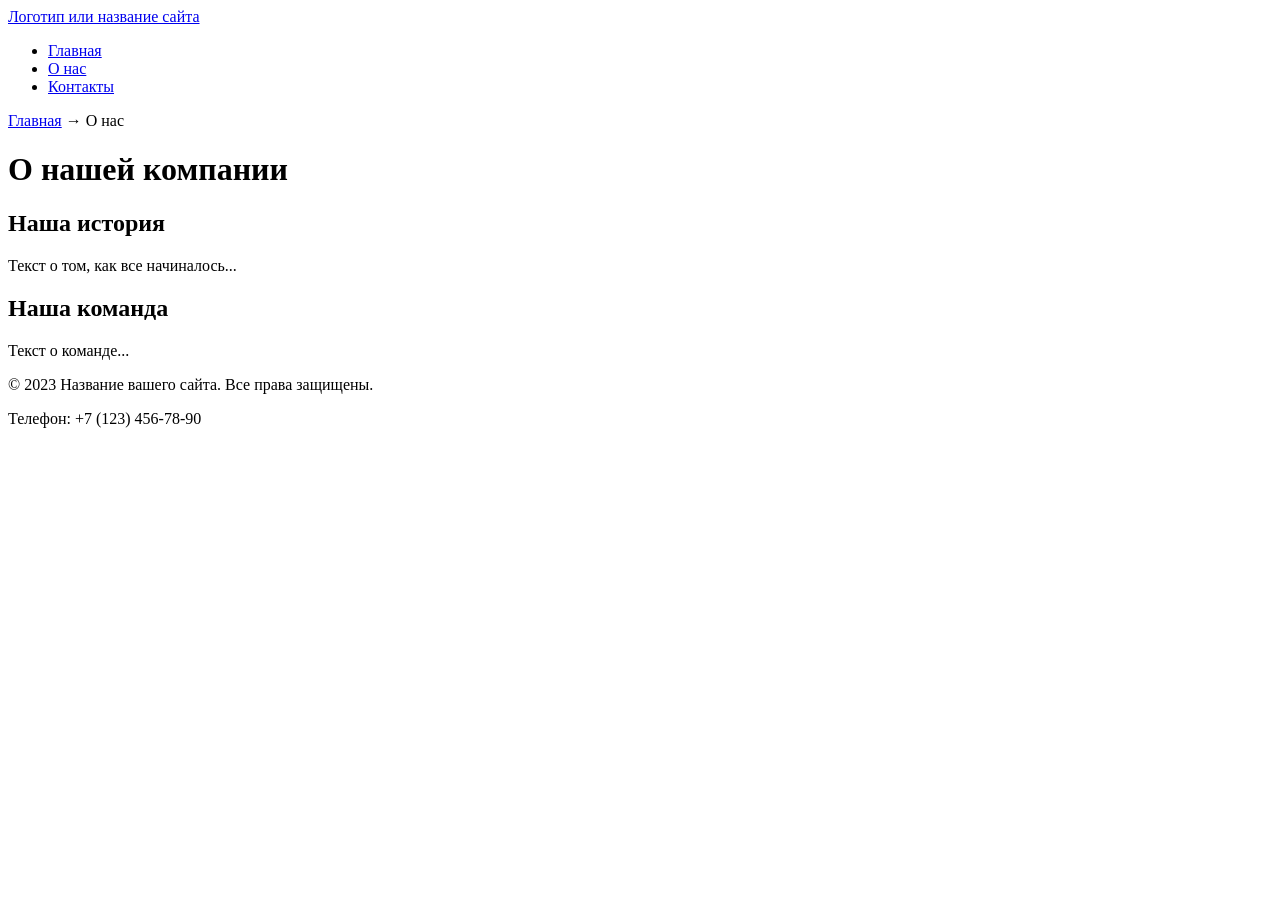
==== about.html @ 75e02fbc "feat: add multi-page structure with semantics, nav and anchors" ====
<!DOCTYPE html>
<html lang="ru">
<head>
 <meta charset="UTF-8">
 <meta name="viewport" content="width=device-width, initial-scale=1.0">
 <title>Главная - Название вашего сайта</title>
 <meta name="description" content="Краткое описание главной страницы вашего сайта">
 <link rel="icon" href="assets/favicon.ico" type="image/x-icon">
 <title>О нас - Название вашего сайта</title>
 <meta name="description" content="Узнайте больше о нашей компании и истории">
</head>
<body>
 <header>
    <a href="/">Логотип или название сайта</a>
    <!-- Главное меню навигации -->
    <nav>
    <ul>
    <li><a href="/Users/ilgizkazakbaev/Desktop/ВУЗ/fr_bk/index.html">Главная</a></li>
    <li><a href="about.html">О нас</a></li>
    <li><a href="contacts.html">Контакты</a></li>
    </ul>
    </nav>
 </header>
 <main>
 <!-- Простые "хлебные крошки" -->
 <nav aria-label="Хлебные крошки">
 <a href="/Users/ilgizkazakbaev/Desktop/ВУЗ/fr_bk/index.html">Главная</a> →
 <span>О нас</span>
 </nav>
 <h1>О нашей компании</h1>
 <section>
 <h2>Наша история</h2>
 <p>Текст о том, как все начиналось...</p>
 </section>
 <section>
 <h2>Наша команда</h2>
 <p>Текст о команде...</p>
 </section>
 </main>
 <footer>
    <p>&copy; 2023 Название вашего сайта. Все права защищены.</p>
    <p>Телефон: +7 (123) 456-78-90</p>
 </footer>
</body>
</html>
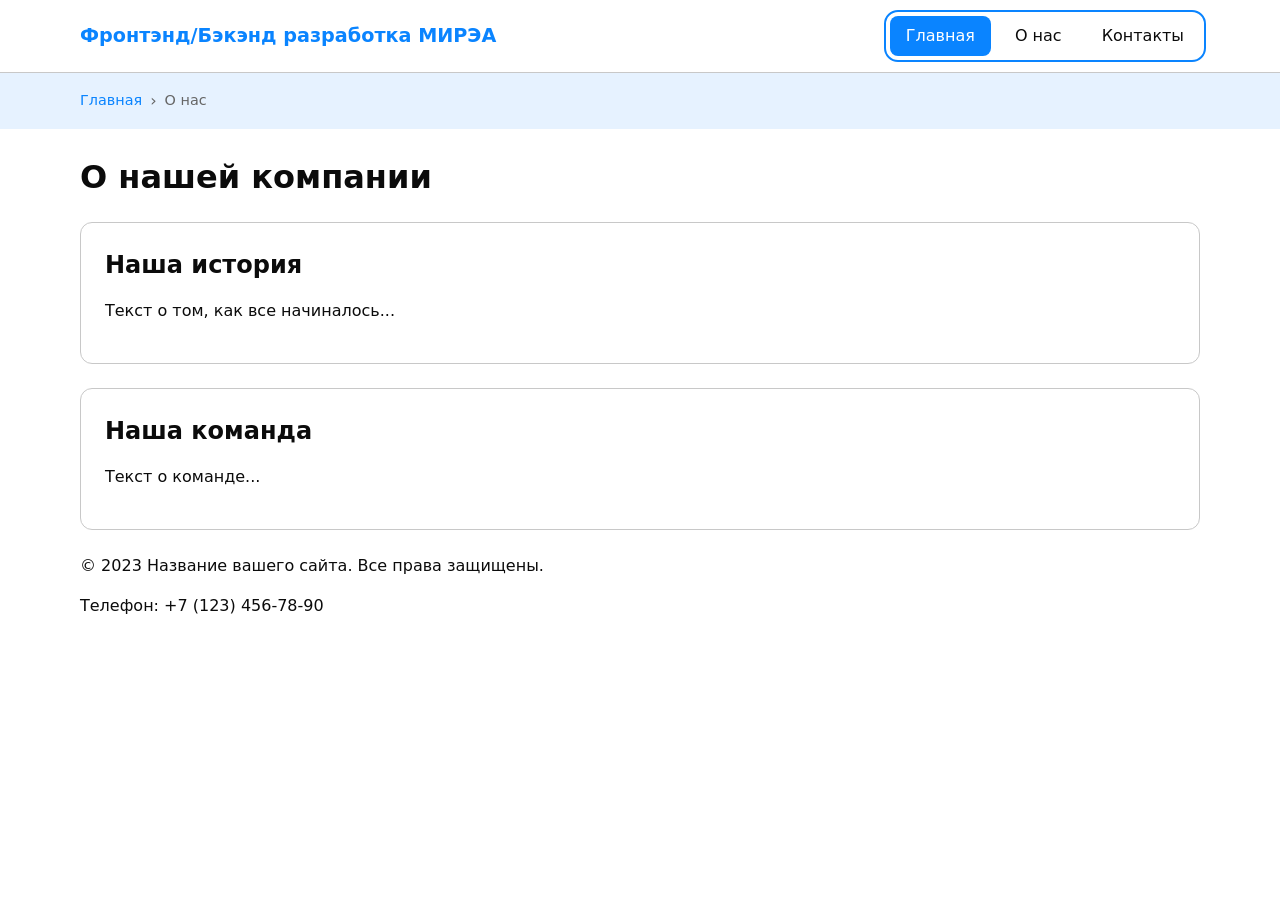
==== commit e757f799: "styles" ====
--- a/about.html
+++ b/about.html
@@ -1,45 +1,79 @@
 <!DOCTYPE html>
 <html lang="ru">
+
+
 <head>
- <meta charset="UTF-8">
- <meta name="viewport" content="width=device-width, initial-scale=1.0">
- <title>Главная - Название вашего сайта</title>
- <meta name="description" content="Краткое описание главной страницы вашего сайта">
- <link rel="icon" href="assets/favicon.ico" type="image/x-icon">
- <title>О нас - Название вашего сайта</title>
- <meta name="description" content="Узнайте больше о нашей компании и истории">
+   <meta charset="UTF-8">
+   <meta name="viewport" content="width=device-width, initial-scale=1.0">
+   <title>О нас</title>
+
+   <link rel="icon" href="assets/favicon.ico" type="image/x-icon">
+
+   <link rel="stylesheet" href="styles.css">
+
+   <meta name="description" content="Узнайте больше о нашей компании и истории">
 </head>
+
+
 <body>
- <header>
-    <a href="/">Логотип или название сайта</a>
-    <!-- Главное меню навигации -->
-    <nav>
-    <ul>
-    <li><a href="/Users/ilgizkazakbaev/Desktop/ВУЗ/fr_bk/index.html">Главная</a></li>
-    <li><a href="about.html">О нас</a></li>
-    <li><a href="contacts.html">Контакты</a></li>
-    </ul>
-    </nav>
- </header>
- <main>
- <!-- Простые "хлебные крошки" -->
- <nav aria-label="Хлебные крошки">
- <a href="/Users/ilgizkazakbaev/Desktop/ВУЗ/fr_bk/index.html">Главная</a> →
- <span>О нас</span>
- </nav>
- <h1>О нашей компании</h1>
- <section>
- <h2>Наша история</h2>
- <p>Текст о том, как все начиналось...</p>
- </section>
- <section>
- <h2>Наша команда</h2>
- <p>Текст о команде...</p>
- </section>
- </main>
- <footer>
-    <p>&copy; 2023 Название вашего сайта. Все права защищены.</p>
-    <p>Телефон: +7 (123) 456-78-90</p>
- </footer>
+   <header class="header">
+      <div class="header__container container">
+         <a href="index.html" class="header__logo">Фронтэнд/Бэкэнд разработка МИРЭА</a>
+
+         <nav class="nav header__nav">
+            <ul class="nav__list">
+               <li class="nav__item">
+                  <a href="index.html" class="nav__link nav__link--active">Главная</a>
+               </li>
+
+               <li class="nav__item">
+                  <a href="about.html" class="nav__link">О нас</a>
+               </li>
+
+               <li class="nav__item">
+                   <a href="contacts.html" class="nav__link">Контакты</a>
+               </li>
+            </ul>
+         </nav>
+      </div>
+   </header>
+
+   <!-- Хлебные крошки -->
+   <nav class="breadcrumbs" aria-label="Хлебные крошки">
+      <div class="breadcrumbs__container container">
+         <ul class="breadcrumbs__list">
+            <li class="breadcrumbs__item">
+               <a href="index.html" class="breadcrumbs__link">Главная</a>
+            </li>
+            <li class="breadcrumbs__item">
+               <span class="breadcrumbs__link breadcrumbs__link--current">О нас</span>
+            </li>
+         </ul>
+      </div>
+   </nav>
+
+   
+ <main class="main">
+      <div class="container">
+         <h1 class="main__title">О нашей компании</h1>
+         
+         <section class="section anchor-section">
+            <h2 class="section__title">Наша история</h2>
+            <p>Текст о том, как все начиналось...</p>
+         </section>
+         
+         <section class="section anchor-section">
+            <h2 class="section__title">Наша команда</h2>
+            <p>Текст о команде...</p>
+         </section>
+      </div>
+   </main>
+   
+   <footer class="footer">
+      <div class="container">
+         <p>&copy; 2023 Название вашего сайта. Все права защищены.</p>
+         <p>Телефон: +7 (123) 456-78-90</p>
+      </div>
+   </footer>
 </body>
 </html>
--- a/styles.css
+++ b/styles.css
@@ -0,0 +1,445 @@
+/* БАЗА: читаемость и предсказуемость размеров */
+
+
+:root{
+    /* Палитра */
+    --color-bg:#fff;
+    --color-fg:#0b0b0b;
+    --color-muted:#666;
+    --color-primary:#0a84ff;
+    --color-secondary: #064f99;
+    --color-danger:#b00020;
+    --color-border: #c8c8c8;
+    --color-active: #e6f2ff;
+
+    /* Типографика и размеры */
+    --font-body:system-ui,-apple-system,"Segoe UI",Roboto,Arial,sans-serif;
+    --space-1:4px;
+    --space-2:8px;
+    --space-3:16px;
+    --space-4:24px;
+    --space-5:40px;
+
+    /* Скругления и тени */
+    --radius:12px;
+    --radius-sm: 8px;
+    --shadow:0 1px 2px rgba(0,0,0,.08), 0 8px 24px rgba(0,0,0,.08);
+}
+
+/* Центровка и ограничение ширины контейнера */
+.container{ width:min(100% - 2*var(--space-4), 1120px); margin-inline:auto; }
+/* Вертикальные отступы секций по токенам */
+.section{ padding-block:var(--space-5); }
+.section__title{ margin:0 0 var(--space-3); }
+
+
+/* Тёмная тема: переопределяем только значения токенов */
+body.theme-dark{
+    --color-bg:#0b0b0b;
+    --color-fg:#f5f5f5;
+    --color-muted:#aaa;
+    --color-primary:#6aa2ff;
+    --color-border: #444;
+    --color-active: #2a2a2a;
+}
+
+
+/* Определяем класс кнопки переключения темы */
+        /* Кнопка переключения темы */
+        .theme-toggle {
+            position: relative;
+            display: flex;
+            align-items: center;
+            justify-content: center;
+            width: 44px;
+            height: 44px;
+            border: none;
+            border-radius: 50%;
+            background-color: rgba(255, 255, 255, 0.15);
+            backdrop-filter: blur(10px);
+            color: white;
+            cursor: pointer;
+            transition: all 0.3s ease;
+            box-shadow: 0 2px 8px rgba(0, 0, 0, 0.15);
+        }
+        
+        .theme-toggle:hover {
+            background-color: rgba(255, 255, 255, 0.25);
+            transform: translateY(-2px);
+            box-shadow: 0 4px 12px rgba(0, 0, 0, 0.2);
+        }
+        
+        .theme-toggle:active {
+            transform: translateY(0);
+        }
+        
+        .theme-toggle::before {
+            content: '☀️';
+            font-size: 1.2rem;
+            transition: transform 0.3s ease, opacity 0.3s ease;
+        }
+        
+        .theme-dark .theme-toggle::before {
+            content: '🌙';
+            transform: rotate(360deg);
+        }
+        
+        .theme-toggle__tooltip {
+            position: absolute;
+            bottom: -30px;
+            left: 50%;
+            transform: translateX(-50%);
+            background-color: #333;
+            color: white;
+            padding: 4px 8px;
+            border-radius: 4px;
+            font-size: 0.75rem;
+            white-space: nowrap;
+            opacity: 0;
+            visibility: hidden;
+            transition: opacity 0.3s, visibility 0.3s;
+        }
+        
+        .theme-toggle:hover .theme-toggle__tooltip {
+            opacity: 1;
+            visibility: visible;
+        }
+
+
+
+* { box-sizing: border-box; }
+
+.hero {
+  background:
+    linear-gradient(to top, rgba(0,0,0,.55), rgba(0,0,0,.15)),
+    url("img/pikmiputin.jpeg") top/cover no-repeat;
+  /* top/cover - сохраняет верхнюю часть изображения */
+  color: #fff;
+  padding: clamp(2rem, 6vw, 6rem) 1rem;
+  border-radius: var(--radius);
+  min-height: 50vh; /* или нужная вам высота */
+  text-align: left center;
+}
+
+
+.media {
+  position: relative;
+  width: 100%;
+  padding-top: 56.25%; /* Соотношение 16:9 (9/16 = 0.5625) */
+  border-radius: var(--radius);
+  overflow: hidden;
+  margin: 1.5rem 0;
+}
+
+.media iframe {
+  position: absolute;
+  top: 0;
+  left: 0;
+  width: 100%;
+  height: 100%;
+  border: none;
+  border-radius: var(--radius);
+}
+
+html, body { 
+    margin: 0;
+    padding: 0;
+    background-color: var(--color-bg, white);
+    color: var(--color-fg, black);
+}
+
+body {
+    font-family: var(--font-body);
+    line-height: 1.5; 
+}
+
+
+
+/* HEADER по БЭМ */
+.header {
+    background-color: var(--color-bg);
+    padding: var(--space-3) 0;
+    border-bottom: 1px solid var(--color-border);
+    position: sticky;
+    top: 0;
+    z-index: 100;
+}
+
+.header__container {
+    display: flex;
+    justify-content: space-between;
+    align-items: center;
+    flex-wrap: wrap;
+    gap: var(--space-3);
+}
+
+.header__logo {
+    font-weight: bold;
+    font-size: 1.2rem;
+    color: var(--color-primary);
+    text-decoration: none;
+    transition: color 0.2s ease;
+}
+
+.header__logo:hover,
+.header__logo:focus-visible {
+    color: var(--color-secondary);
+    /*outline: 2px solid var(--color-primary);
+    outline-offset: var(--space-1);*/
+}
+
+
+
+
+/* NAV по БЭМ */
+.nav__list {
+    outline: 2px solid var(--color-primary);
+    outline-offset: var(--space-1);
+    border-radius: var(--radius-sm);
+    display: flex;
+    list-style: none;
+    margin: 0;
+    padding: 0;
+    gap: var(--space-2);
+}
+
+.nav__link {
+    color: var(--color-fg);
+    text-decoration: none;
+    padding: var(--space-2) var(--space-3);
+    border-radius: var(--radius-sm);
+    transition: all 0.2s ease;
+    display: block;
+}
+
+.nav__link:hover {
+    background-color: var(--color-active);
+    color: var(--color-primary);
+}
+
+.nav__link:focus-visible {
+    outline: 2px solid var(--color-primary);
+    outline-offset: 2px;
+    background-color: var(--color-active);
+}
+
+.nav__link--active {
+    background-color: var(--color-primary);
+    color: var(--color-bg);
+}
+
+.nav__link--active:hover {
+    background-color: var(--color-primary);
+    opacity: 0.9;
+    color: var(--color-bg);
+}
+
+
+
+/* BREADCRUMBS по БЭМ */
+.breadcrumbs {
+    background-color: var(--color-active);
+    padding: var(--space-3) 0;
+    margin-bottom: var(--space-4);
+}
+
+.breadcrumbs__container {
+    display: flex;
+    align-items: center;
+}
+
+.breadcrumbs__list {
+    display: flex;
+    list-style: none;
+    margin: 0;
+    padding: 0;
+    gap: var(--space-2);
+    align-items: center;
+}
+
+.breadcrumbs__item {
+    display: flex;
+    align-items: center;
+}
+
+.breadcrumbs__item:not(:last-child)::after {
+    content: "›";
+    margin-left: var(--space-2);
+    color: var(--color-muted);
+}
+
+.breadcrumbs__link {
+    color: var(--color-primary);
+    text-decoration: none;
+    font-size: 0.9rem;
+    transition: color 0.2s ease;
+}
+
+.breadcrumbs__link:hover {
+    color: var(--color-fg);
+    text-decoration: underline;
+}
+
+.breadcrumbs__link:focus-visible {
+    outline: 2px solid var(--color-primary);
+    outline-offset: 2px;
+    border-radius: var(--radius-sm);
+}
+
+.breadcrumbs__link--current {
+    color: var(--color-muted);
+    pointer-events: none;
+}
+
+
+
+/* ANCHOR SECTIONS */
+.anchor-section {
+    scroll-margin-top: 100px;
+    transition: all 0.3s ease;
+    border: 1px solid var(--color-border);
+    border-radius: var(--radius);
+    padding: var(--space-4);
+    margin-bottom: var(--space-4);
+}
+
+.anchor-section:target {
+    background-color: var(--color-active);
+    border-color: var(--color-primary);
+    outline: 2px dashed var(--color-primary);
+    outline-offset: -2px;
+    animation: highlight 1s ease;
+}
+
+@keyframes highlight {
+    0% { background-color: color-mix(in srgb, var(--color-primary) 20%, transparent); }
+    100% { background-color: var(--color-active); }
+}
+
+.section__link {
+    display: inline-block;
+    margin-top: var(--space-3);
+    color: var(--color-primary);
+    text-decoration: none;
+    padding: var(--space-2) var(--space-3);
+    border: 1px solid var(--color-primary);
+    border-radius: var(--radius-sm);
+    transition: all 0.2s ease;
+}
+
+.section__link:hover {
+    background-color: var(--color-primary);
+    color: var(--color-bg);
+}
+
+.section__link:focus-visible {
+    outline: 2px solid var(--color-primary);
+    outline-offset: 2px;
+}
+
+
+
+
+/* Формы: размеры, отступы, визуальный порядок */
+label { 
+    display: block; 
+    margin: 0.5rem 0 0.25rem; 
+}
+
+input, select, textarea, button {
+    width: 100%;
+    max-width: 480px;
+    padding: .5rem .75rem;
+    border: 1px solid var(--color-border, black);
+    border-radius: var(--space-2);
+    background: var(--color-bg);
+    color: inherit;
+    font-family: inherit;
+}
+
+/* Кнопка по умолчанию */
+button, [type="submit"] {
+    background: var(--color-primary);
+    color: var(--color-bg);
+    border: none;
+    cursor: pointer;
+    border-radius: var(--radius-sm);
+    padding: var(--space-2) var(--space-3);
+}
+
+/* Состояния: клавиатура/мышь/ошибки */
+:where(input, select, textarea, button):focus-visible {
+    outline: 2px solid var(--color-primary); 
+    outline-offset: 2px;
+}
+button:hover {
+    filter: brightness(0.95);
+}
+
+:disabled, 
+[aria-disabled="true"] {
+    opacity: .6; 
+    cursor: not-allowed; 
+}
+
+/* Подсветка ошибочных полей (установите aria-invalid="true") */
+input[aria-invalid="true"], 
+select[aria-invalid="true"], 
+textarea[aria-invalid="true"] { 
+    border-color: var(--color-danger); 
+}
+
+/* стиль для диалога (модалки) */
+dialog {
+    padding: 1.25rem; 
+    border: none; 
+    border-radius: var(--radius);
+    background: var(--color-bg);
+    color: var(--color-fg);
+    box-shadow: var(--shadow);
+}
+dialog::backdrop { 
+    background: rgba(0,0,0,.5); 
+}
+.form-actions { 
+    display:flex; 
+    gap:.5rem;
+    margin-top:1rem; 
+}
+
+
+/* Медиа не «выпрыгивают» из контейнеров */
+img,video{ max-width:100%; height:auto; display:block; }
+
+/* :where(...) не добавляет специфичности — проще переопределять позже */
+:where(a,button,input,select,textarea):focus-visible{
+ outline:2px solid var(--color-primary);
+ outline-offset:2px;
+}
+/* Недоступные элементы визуально «приглушаем» */
+:disabled,
+[aria-disabled="true"]{
+    opacity:.6;
+    cursor:not-allowed;
+}
+
+html{ scroll-behavior:smooth; } /* Плавная прокрутка к #якорю */
+/* Подсветка цели */
+
+
+/* Адаптивность */
+@media (max-width: 768px) {
+    .header__container {
+        flex-direction: column;
+        align-items: flex-start;
+    }
+    
+    .nav__list {
+        flex-direction: column;
+        gap: var(--space-1);
+    }
+    
+    .breadcrumbs__list {
+        flex-wrap: wrap;
+    }
+}
